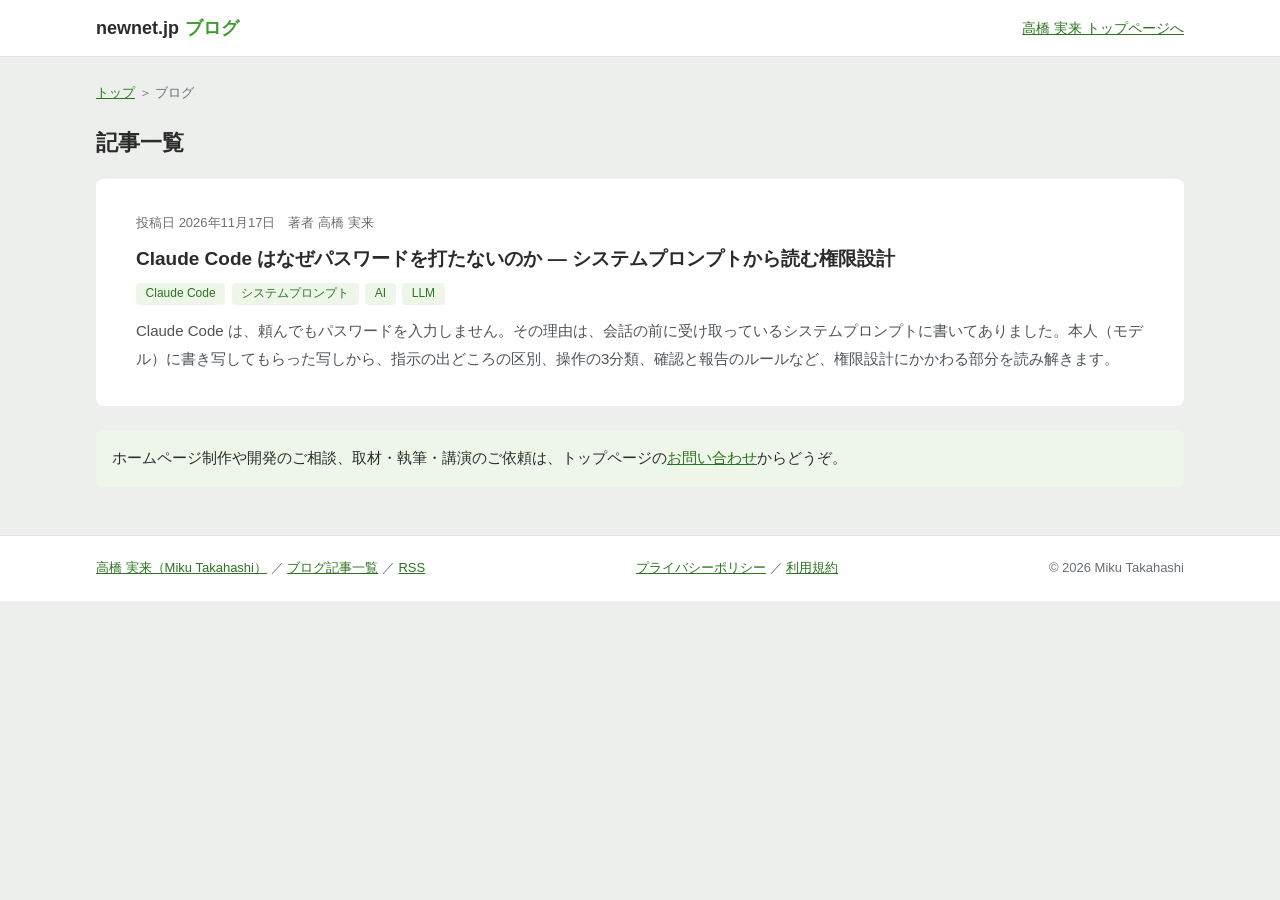
==== blog/index.html @ 3e283b11 "ブログを追加: 1本目の記事、プライバシーポリシー、利用規約 - /blog/ に記事一覧と「Claude Code はなぜパスワードを打たないのか」を追加 - RSS (blog/feed.xml)" ====
<!DOCTYPE html>
<html lang="ja">
<head>
<meta charset="UTF-8">
<meta name="viewport" content="width=device-width, initial-scale=1.0">
<title>newnet.jp ブログ｜高橋 実来（Miku Takahashi）</title>
<meta name="description" content="高橋実来（たかはし みく / Miku Takahashi）のブログ。情報学・セキュリティや、使っている道具について書いた記事の一覧です。">
<link rel="canonical" href="https://newnet.jp/blog/">
<meta property="og:type" content="website">
<meta property="og:site_name" content="高橋 実来（Miku Takahashi）">
<meta property="og:title" content="newnet.jp ブログ｜高橋 実来（Miku Takahashi）">
<meta property="og:description" content="高橋実来（たかはし みく / Miku Takahashi）のブログ。情報学・セキュリティや、使っている道具について書いた記事の一覧です。">
<meta property="og:url" content="https://newnet.jp/blog/">
<meta property="og:locale" content="ja_JP">
<meta property="og:image" content="https://newnet.jp/blog/claude-code-system-prompt/ogp.png">
<meta property="og:image:width" content="1200">
<meta property="og:image:height" content="630">
<meta property="og:image:alt" content="Claude Code はなぜパスワードを打たないのか ― システムプロンプトから読む権限設計（newnet.jp ブログ）">
<meta name="twitter:card" content="summary_large_image">
<meta name="twitter:image" content="https://newnet.jp/blog/claude-code-system-prompt/ogp.png">
<meta name="twitter:title" content="newnet.jp ブログ｜高橋 実来（Miku Takahashi）">
<meta name="twitter:description" content="高橋実来（たかはし みく / Miku Takahashi）のブログ。情報学・セキュリティや、使っている道具について書いた記事の一覧です。">
<link rel="stylesheet" href="blog.css">
<link rel="alternate" type="application/rss+xml" title="newnet.jp ブログ" href="feed.xml">
</head>
<body>

<a class="p-skip" href="#main">本文へ移動</a>

<header class="l-header">
  <div class="l-inner">
    <a class="p-brand" href="./">newnet.jp<span class="p-brand__sub">ブログ</span></a>
    <a class="p-header__top" href="../">高橋 実来 トップページへ</a>
  </div>
</header>

<div class="l-body">
  <div class="l-inner">
    <p class="p-breadcrumb"><a href="../">トップ</a> ＞ ブログ</p>

    <main id="main">
      <h1 class="p-listtitle">記事一覧</h1>
      <ul class="p-postlist">
        <li class="p-card p-post">
          <p class="p-postmeta"><span>投稿日 <time datetime="2026-11-17">2026年11月17日</time></span><span>著者 高橋 実来</span></p>
          <h2 class="p-post__title"><a href="claude-code-system-prompt/">Claude Code はなぜパスワードを打たないのか ― システムプロンプトから読む権限設計</a></h2>
          <ul class="p-tags" aria-label="タグ">
            <li>Claude Code</li><li>システムプロンプト</li><li>AI</li><li>LLM</li>
          </ul>
          <p class="p-post__desc">Claude Code は、頼んでもパスワードを入力しません。その理由は、会話の前に受け取っているシステムプロンプトに書いてありました。本人（モデル）に書き写してもらった写しから、指示の出どころの区別、操作の3分類、確認と報告のルールなど、権限設計にかかわる部分を読み解きます。</p>
        </li>
      </ul>
      <aside class="p-cta">
        <p>ホームページ制作や開発のご相談、取材・執筆・講演のご依頼は、トップページの<a href="../#contact">お問い合わせ</a>からどうぞ。</p>
      </aside>
    </main>
  </div>
</div>

<footer class="l-footer">
  <div class="l-inner">
    <p><a href="../">高橋 実来（Miku Takahashi）</a> ／ <a href="./">ブログ記事一覧</a> ／ <a href="feed.xml">RSS</a></p>
    <p><a href="../privacy/">プライバシーポリシー</a> ／ <a href="../terms/">利用規約</a></p>
    <p>© 2026 Miku Takahashi</p>
  </div>
</footer>

</body>
</html>
---- blog/blog.css ----
/* newnet.jp ブログ共通スタイル（技術記事サイト風: 薄いグレーの地に白いカード、緑のアクセント）
   ダーク表示には対応しない。背景色と文字色を明示して崩れないようにしている。 */
:root{
  --accent:#3E9B2F;       /* アクセントの緑 */
  --accent-dark:#2C7420;  /* リンク・濃い緑 */
  --accent-pale:#EEF6EA;  /* 緑の淡色面 */
  --text:#2B2B2B;
  --text-sub:#6A6F73;
  --border:#E2E4E6;
  --bg:#ECEFEC;
  --card:#FFFFFF;
  --code-bg:#F0F2F1;
  --focus:#B34700;
  color-scheme:light;
}

*,*::before,*::after{ box-sizing:border-box; }
html{ -webkit-text-size-adjust:100%; }
body{
  margin:0;
  background:var(--bg);
  color:var(--text);
  font-family:"Hiragino Kaku Gothic ProN","Hiragino Sans","Yu Gothic Medium","Yu Gothic","Meiryo","Noto Sans JP",sans-serif;
  font-size:16px;
  line-height:1.9;
  overflow-wrap:anywhere;
}
a{ color:var(--accent-dark); }
a:hover{ text-decoration:none; }
a:focus-visible,summary:focus-visible{ outline:3px solid var(--focus); outline-offset:2px; }

.l-inner{ width:100%; max-width:1120px; margin-inline:auto; padding-inline:16px; }

.p-skip{
  position:absolute; left:0; top:0; transform:translateY(-200%);
  background:var(--accent-dark); color:#fff; padding:.6rem 1rem; z-index:100;
}
.p-skip:focus{ transform:translateY(0); }

/* ヘッダー */
.l-header{ background:var(--card); border-bottom:1px solid var(--border); }
.l-header .l-inner{
  display:flex; flex-wrap:wrap; align-items:center; justify-content:space-between;
  gap:.5rem 1rem; min-height:3.5rem; padding-block:.5rem;
}
.p-brand{ color:var(--text); text-decoration:none; font-weight:700; font-size:1.125rem; }
.p-brand__sub{ color:var(--accent); margin-left:.35em; }
.p-header__top{ font-size:.875rem; }

/* レイアウト */
.l-body{ padding-block:1.5rem 3rem; }
.p-breadcrumb{ margin:0 0 1rem; font-size:.8125rem; color:var(--text-sub); }
.l-layout{ display:flex; flex-direction:column; gap:1.25rem; }
.l-side{ order:-1; }
@media (min-width:960px){
  .l-layout{ display:grid; grid-template-columns:minmax(0,1fr) 16rem; gap:1.5rem; align-items:start; }
  .l-side{ order:0; position:sticky; top:1rem; }
}

/* カード */
.p-card{
  background:var(--card);
  border-radius:8px;
  padding:1.25rem 1rem;
}
@media (min-width:768px){ .p-card{ padding:2rem 2.5rem; } }

/* 記事ヘッダー */
.p-postmeta{ margin:0 0 .5rem; font-size:.8125rem; color:var(--text-sub); }
.p-postmeta span + span{ margin-left:1em; }
.p-article h1{ margin:0 0 .75rem; font-size:1.625rem; line-height:1.5; }
@media (min-width:768px){ .p-article h1{ font-size:1.875rem; } }
.p-tags{ list-style:none; margin:0 0 1rem; padding:0; display:flex; flex-wrap:wrap; gap:.4rem; }
.p-tags li{
  font-size:.75rem; line-height:1.6; padding:.1rem .6rem;
  background:var(--accent-pale); color:var(--accent-dark);
  border-radius:4px;
}
.p-author{
  margin:0 0 2rem; padding-bottom:1rem; border-bottom:1px solid var(--border);
  font-size:.875rem; color:var(--text-sub);
}
.p-author strong{ color:var(--text); }

/* 本文 */
.p-article h2{
  margin:2.75rem 0 1rem; padding-bottom:.4rem;
  border-bottom:1px solid var(--border);
  font-size:1.375rem; line-height:1.5;
}
.p-article h3{
  margin:2.25rem 0 .75rem;
  color:var(--accent-dark);
  font-size:1.1875rem; font-weight:700; line-height:1.6;
}
.p-article h2,.p-article h3{ scroll-margin-top:1rem; }
.p-article p{ margin:0 0 1rem; }
.p-article ul,.p-article ol{ margin:0 0 1rem; padding-left:1.5rem; }
.p-article li{ margin-bottom:.35rem; }
.p-article blockquote{
  margin:0 0 1rem; padding:.5rem 1rem;
  color:#4F5458; background:var(--code-bg);
  font-family:Menlo,Consolas,monospace; font-size:.875rem; line-height:1.7;
}
.p-article code{
  font-family:Menlo,Consolas,monospace; font-size:.875em;
  background:var(--code-bg); border-radius:3px; padding:0 .25em;
}
.p-note{
  margin:0 0 1.5rem; padding:.9rem 1rem;
  background:#FFF8DC; border-radius:6px;
}
.p-note__title{ margin:0 0 .4rem !important; font-weight:700; }
.p-note ul{ margin-bottom:0; }
.p-colophon{
  margin:2.5rem 0 0 !important; padding-top:1rem; border-top:1px solid var(--border);
  font-size:.875rem; color:var(--text-sub);
}

/* 目次 */
.p-toc{ padding:1rem; }
.p-toc summary{ font-weight:700; cursor:pointer; }
.p-toc ol{ list-style:none; margin:.5rem 0 0; padding:0; font-size:.875rem; line-height:1.6; }
.p-toc li{ margin:.4rem 0; }
.p-toc li li{ padding-left:1em; }
.p-toc a{ color:var(--text); text-decoration:none; }
.p-toc a:hover{ color:var(--accent-dark); text-decoration:underline; }

/* 記事一覧 */
.p-listtitle{ margin:0 0 1rem; font-size:1.375rem; }
.p-postlist{ list-style:none; margin:0; padding:0; display:grid; gap:1rem; }
.p-post__title{ margin:0 0 .5rem; font-size:1.1875rem; line-height:1.6; }
.p-post__title a{ color:var(--text); text-decoration:none; }
.p-post__title a:hover{ color:var(--accent-dark); text-decoration:underline; }
.p-post__desc{ margin:0; font-size:.9375rem; color:#4F5458; }
.p-post .p-tags{ margin:0 0 .75rem; }

/* フッター */
.l-footer{ background:var(--card); border-top:1px solid var(--border); color:var(--text-sub); font-size:.8125rem; }
.l-footer .l-inner{ padding-block:1.25rem; display:flex; flex-wrap:wrap; gap:.5rem 1.5rem; justify-content:space-between; }
.l-footer p{ margin:0; }
.p-article .p-tags{ padding-left:0; }

/* 相談の案内（控えめに） */
.p-cta{
  margin:2rem 0 0; padding:.9rem 1rem;
  background:var(--accent-pale); border-radius:6px;
  font-size:.9375rem;
}
.p-cta p{ margin:0 !important; }
.p-postlist + .p-cta{ margin-top:1.5rem; }
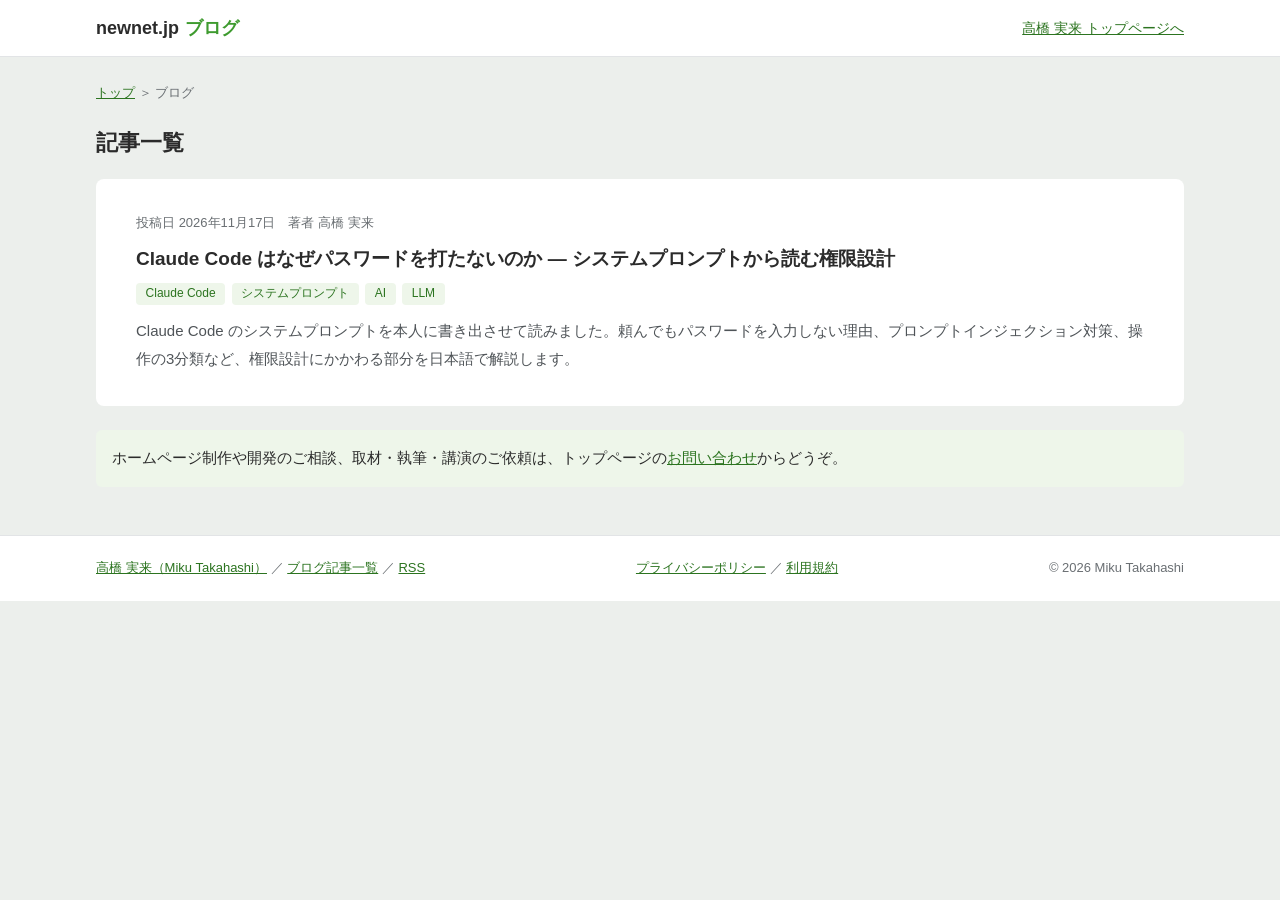
==== commit 7ef96c92: "ブログの SEO を調整 - 記事の説明文を約100字に短縮し、一覧と RSS も同じ文に統一 - 記事の構造化データに画像、更新日、説明、キーワードなどを追加 - パンくずの構造化データ、一覧ページ" ====
--- a/blog/index.html
+++ b/blog/index.html
@@ -22,6 +22,29 @@
 <meta name="twitter:description" content="高橋実来（たかはし みく / Miku Takahashi）のブログ。情報学・セキュリティや、使っている道具について書いた記事の一覧です。">
 <link rel="stylesheet" href="blog.css">
 <link rel="alternate" type="application/rss+xml" title="newnet.jp ブログ" href="feed.xml">
+<script type="application/ld+json">
+{
+  "@context": "https://schema.org",
+  "@type": "Blog",
+  "name": "newnet.jp ブログ",
+  "url": "https://newnet.jp/blog/",
+  "inLanguage": "ja",
+  "author": {
+    "@id": "https://newnet.jp/#person"
+  },
+  "isPartOf": {
+    "@id": "https://newnet.jp/#website"
+  },
+  "blogPost": [
+    {
+      "@type": "BlogPosting",
+      "headline": "Claude Code はなぜパスワードを打たないのか ― システムプロンプトから読む権限設計",
+      "url": "https://newnet.jp/blog/claude-code-system-prompt/",
+      "datePublished": "2026-11-17"
+    }
+  ]
+}
+</script>
 </head>
 <body>
 
@@ -47,7 +70,7 @@
           <ul class="p-tags" aria-label="タグ">
             <li>Claude Code</li><li>システムプロンプト</li><li>AI</li><li>LLM</li>
           </ul>
-          <p class="p-post__desc">Claude Code は、頼んでもパスワードを入力しません。その理由は、会話の前に受け取っているシステムプロンプトに書いてありました。本人（モデル）に書き写してもらった写しから、指示の出どころの区別、操作の3分類、確認と報告のルールなど、権限設計にかかわる部分を読み解きます。</p>
+          <p class="p-post__desc">Claude Code のシステムプロンプトを本人に書き出させて読みました。頼んでもパスワードを入力しない理由、プロンプトインジェクション対策、操作の3分類など、権限設計にかかわる部分を日本語で解説します。</p>
         </li>
       </ul>
       <aside class="p-cta">
--- a/blog/blog.css
+++ b/blog/blog.css
@@ -149,3 +149,11 @@
 }
 .p-cta p{ margin:0 !important; }
 .p-postlist + .p-cta{ margin-top:1.5rem; }
+
+/* 共有リンク */
+.p-share{ margin:2.5rem 0 0; display:flex; flex-wrap:wrap; align-items:center; gap:.5rem .75rem; font-size:.875rem; }
+.p-share__label{ color:var(--text-sub); }
+.p-share ul{ list-style:none; margin:0; padding:0; display:flex; flex-wrap:wrap; gap:.5rem; }
+.p-share a{ display:inline-block; padding:.35rem .9rem; border-radius:999px; background:var(--accent-dark); color:#fff; font-weight:700; text-decoration:none; }
+.p-share a:hover{ background:var(--accent); }
+.p-share--top{ margin:0 0 1rem; }
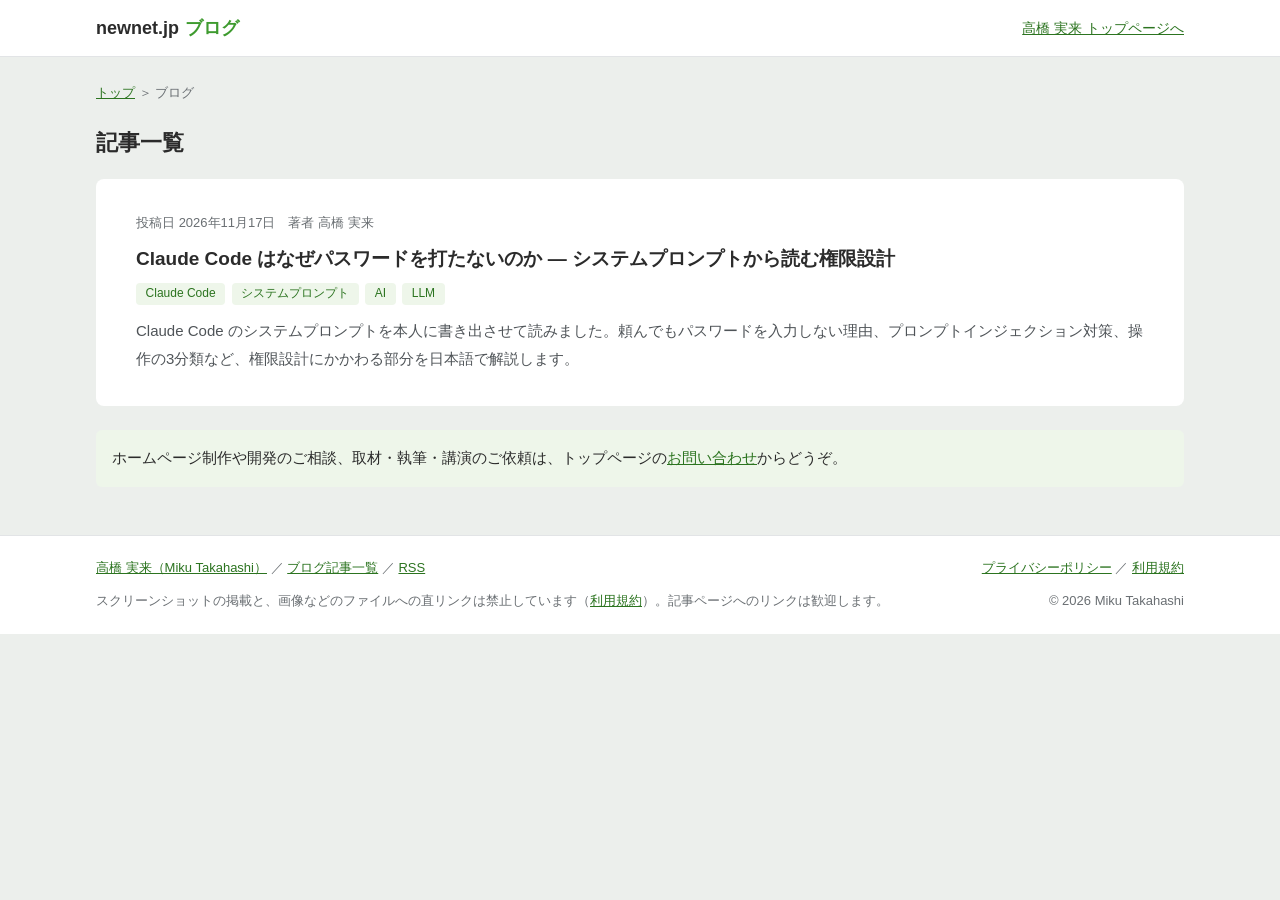
==== commit 88a62dd2: "ブログのスクリーンショット掲載と直リンクを禁止 - 利用規約の「著作権と引用」「禁止事項」に条項を追加 - ブログ2ページのフッターに注記を追加  Co-Authored-By: Claude Fab" ====
--- a/blog/index.html
+++ b/blog/index.html
@@ -84,6 +84,7 @@
   <div class="l-inner">
     <p><a href="../">高橋 実来（Miku Takahashi）</a> ／ <a href="./">ブログ記事一覧</a> ／ <a href="feed.xml">RSS</a></p>
     <p><a href="../privacy/">プライバシーポリシー</a> ／ <a href="../terms/">利用規約</a></p>
+    <p>スクリーンショットの掲載と、画像などのファイルへの直リンクは禁止しています（<a href="../terms/">利用規約</a>）。記事ページへのリンクは歓迎します。</p>
     <p>© 2026 Miku Takahashi</p>
   </div>
 </footer>
